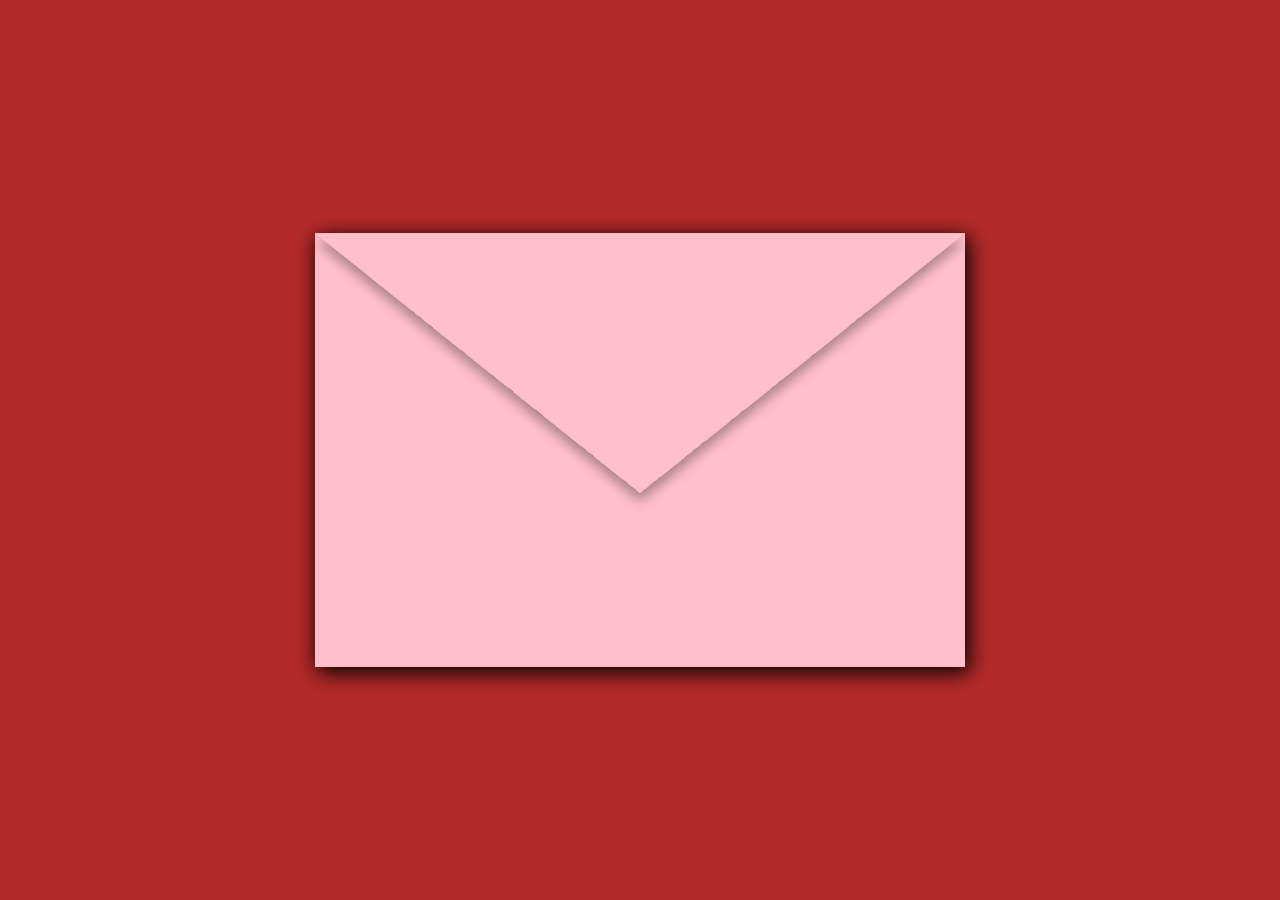
==== index.html @ 575fcf57 "FInal" ====
<!DOCTYPE html>
<html lang="en">
<head>
    <meta charset="UTF-8">
    <meta name="viewport" content="width=device-width, initial-scale=1.0">
    <link rel="stylesheet" href="/css/style.css">
    <title>I'm sorry Ruu TT</title>
</head>
<body>
    <div class="envelope-wrapper" onclick="this.classList.toggle('open')">
        <div class="envelope">

            <div class="flap-wrapper">
                <div class="flap"></div>
            </div>
        
            <div class="letter-paper">
                <div class="border">
                    <div class="content">
                        <h1>Hey! I know you're deep in the books right now, so I'll keep this short. 
                            Just wanted to send a quick reminder to take a deep breath and trust the hard work you’ve been putting in. 
                            Don't forget to drink some water and take a quick break when your brain needs it. Cheering you on! 
                            You've got this!</h1>
                        <p>- Nash (PS I didn't mean to ignore you earlier TT)</p>
                    </div>
                </div>
            </div>

            <div class="envelope-front"></div>
        </div>
    </div>
    
</body>
</html>
---- css/style.css ----
* {
  margin: 0;
  padding: 0;
  box-sizing: border-box;
}

button:focus {
  outline: none;
}

body {
  min-height: 100vh;
  display: grid;
  place-items: center;
  background-color: rgb(180, 42, 42);
  font-family: 'Segoe UI', Tahoma, Geneva, Verdana, sans-serif;
  overflow: hidden;
}

.envelope-wrapper{
    width: 90%;
    max-width: 650px; /* Perfect desktop size, scales down smoothly on mobile */
    aspect-ratio: 3 / 2; /* Maintains envelope proportions perfectly */
    position: relative;
    cursor: pointer;
    box-shadow: 3px 5px 20px 1px black;
     transition: box-shadow 0.5s ease-in-out 1s;
}

.envelope {
    width: 100%;
    height: 100%;
    background-color: rgb(250, 161, 176);
    z-index: 0;
    transition: background-color 0.5s ease-in-out 1s, box-shadow 0.5s ease-in-out 1s;
}

.envelope-front {
    position: absolute;
    bottom: 0;
    background-color: pink;
    width: 100%;
    height: 100%;
    clip-path: polygon(0 0, 50% 60%, 100% 0, 100% 100%, 0 100%);
    z-index: 2;
    transition: opacity 0.5s ease-in-out 1s;
}

.flap-wrapper{
    position: absolute;
    top: 0;
    width: 100%;
    height: 60%;
    z-index: 3; /* Puts the whole flap assembly on top */
    filter: drop-shadow(0px 8px 6px rgba(0, 0, 0, 0.322));
    transition: transform 0.5s ease-in-out, opacity 0.5s ease-in-out 1s;

}
.flap {
    width: 100%;
    height: 100%;
    background-color: pink;
    clip-path: polygon(0 0, 50% 100%, 100% 0);
    transform-origin: top;
    transition: transform 0.5s ease-in-out, opacity 0.5s ease-in-out 1s;

}

.letter-paper {
  position: absolute;
  bottom: 5%;
  width: 90%;
  height: 85%;
  left: 5%;
  background-color: #ebe2b9;
  border-radius: 4px;
  z-index: 1;
  padding: 10px;
  box-shadow: 0 2px 10px rgba(0, 0, 0, 0.05);
  overflow: hidden;
  transition: transform 0.6s cubic-bezier(0.175, 0.885, 0.32, 1.275) 0.4s;

}

.border{
    width: 100%;
    height: 100%;
    position: ab;
    border: black;
    border-style: dashed;
    border-color: black;
    border-width: 0.1rem;
    overflow: hidden;
    text-align: center;
}

.content {
    margin: 1vw;
    text-align: center;
    font-size: clamp(0.2rem, 1.7vw, .9rem);
    color: #12161a;
}

.envelope-wrapper.open .flap {
  transform: rotateX(180deg);
  opacity: 0;
  z-index: -1;
}

.envelope-wrapper.open .letter-paper {
  transform: translateY(-65%) scale(1.1);
  box-shadow: 0 20px 35px rgba(0, 0, 0, 0.12);
  z-index: 3;
}

.envelope-wrapper.open .envelope {
  background-color: transparent;
  box-shadow: none;
}

.envelope-wrapper.open .envelope-front {
  opacity: 0;
  z-index: 4;
  pointer-events: none;
}

.envelope-wrapper.open {
    box-shadow: none;
}
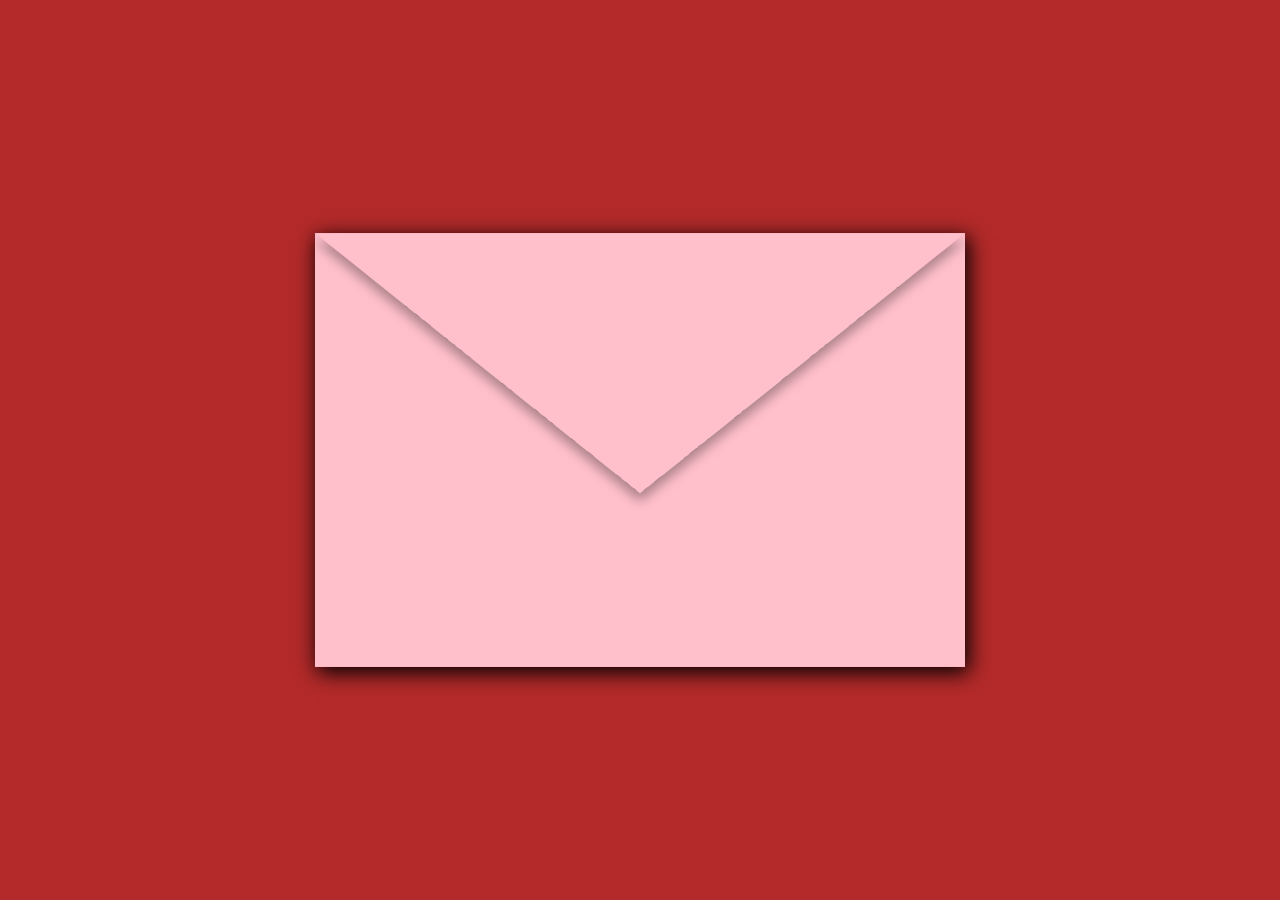
==== commit c895ba6e: "Update index.html" ====
--- a/index.html
+++ b/index.html
@@ -3,8 +3,8 @@
 <head>
     <meta charset="UTF-8">
     <meta name="viewport" content="width=device-width, initial-scale=1.0">
-    <link rel="stylesheet" href="/css/style.css">
-    <title>I'm sorry Ruu TT</title>
+    <link rel="stylesheet" href="style.css">
+    <title>From Nash</title>
 </head>
 <body>
     <div class="envelope-wrapper" onclick="this.classList.toggle('open')">
@@ -17,8 +17,8 @@
             <div class="letter-paper">
                 <div class="border">
                     <div class="content">
-                        <h1>Hey! I know you're deep in the books right now, so I'll keep this short. 
-                            Just wanted to send a quick reminder to take a deep breath and trust the hard work you’ve been putting in. 
+                        <h1>Hey Ruu! I know you're deep in the books right now, so I'll keep this one short. 
+                            Just wanted to send a quick reminder to take a deep breath and trust the hard work that you’ve been putting in. 
                             Don't forget to drink some water and take a quick break when your brain needs it. Cheering you on! 
                             You've got this!</h1>
                         <p>- Nash (PS I didn't mean to ignore you earlier TT)</p>
--- a/style.css
+++ b/style.css
@@ -0,0 +1,129 @@
+* {
+  margin: 0;
+  padding: 0;
+  box-sizing: border-box;
+}
+
+button:focus {
+  outline: none;
+}
+
+body {
+  min-height: 100vh;
+  display: grid;
+  place-items: center;
+  background-color: rgb(180, 42, 42);
+  font-family: 'Segoe UI', Tahoma, Geneva, Verdana, sans-serif;
+  overflow: hidden;
+}
+
+.envelope-wrapper{
+    width: 90%;
+    max-width: 650px; /* Perfect desktop size, scales down smoothly on mobile */
+    aspect-ratio: 3 / 2; /* Maintains envelope proportions perfectly */
+    position: relative;
+    cursor: pointer;
+    box-shadow: 3px 5px 20px 1px black;
+     transition: box-shadow 0.5s ease-in-out 1s;
+}
+
+.envelope {
+    width: 100%;
+    height: 100%;
+    background-color: rgb(250, 161, 176);
+    z-index: 0;
+    transition: background-color 0.5s ease-in-out 1s, box-shadow 0.5s ease-in-out 1s;
+}
+
+.envelope-front {
+    position: absolute;
+    bottom: 0;
+    background-color: pink;
+    width: 100%;
+    height: 100%;
+    clip-path: polygon(0 0, 50% 60%, 100% 0, 100% 100%, 0 100%);
+    z-index: 2;
+    transition: opacity 0.5s ease-in-out 1s;
+}
+
+.flap-wrapper{
+    position: absolute;
+    top: 0;
+    width: 100%;
+    height: 60%;
+    z-index: 3; /* Puts the whole flap assembly on top */
+    filter: drop-shadow(0px 8px 6px rgba(0, 0, 0, 0.322));
+    transition: transform 0.5s ease-in-out, opacity 0.5s ease-in-out 1s;
+
+}
+.flap {
+    width: 100%;
+    height: 100%;
+    background-color: pink;
+    clip-path: polygon(0 0, 50% 100%, 100% 0);
+    transform-origin: top;
+    transition: transform 0.5s ease-in-out, opacity 0.5s ease-in-out 1s;
+
+}
+
+.letter-paper {
+  position: absolute;
+  bottom: 5%;
+  width: 90%;
+  height: 85%;
+  left: 5%;
+  background-color: #ebe2b9;
+  border-radius: 4px;
+  z-index: 1;
+  padding: 10px;
+  box-shadow: 0 2px 10px rgba(0, 0, 0, 0.05);
+  overflow: hidden;
+  transition: transform 0.6s cubic-bezier(0.175, 0.885, 0.32, 1.275) 0.4s;
+
+}
+
+.border{
+    width: 100%;
+    height: 100%;
+    position: ab;
+    border: black;
+    border-style: dashed;
+    border-color: black;
+    border-width: 0.1rem;
+    overflow: hidden;
+    text-align: center;
+}
+
+.content {
+    margin: 1vw;
+    text-align: center;
+    font-size: clamp(0.2rem, 1.7vw, .9rem);
+    color: #12161a;
+}
+
+.envelope-wrapper.open .flap {
+  transform: rotateX(180deg);
+  opacity: 0;
+  z-index: -1;
+}
+
+.envelope-wrapper.open .letter-paper {
+  transform: translateY(-65%) scale(1.1);
+  box-shadow: 0 20px 35px rgba(0, 0, 0, 0.12);
+  z-index: 3;
+}
+
+.envelope-wrapper.open .envelope {
+  background-color: transparent;
+  box-shadow: none;
+}
+
+.envelope-wrapper.open .envelope-front {
+  opacity: 0;
+  z-index: 4;
+  pointer-events: none;
+}
+
+.envelope-wrapper.open {
+    box-shadow: none;
+}
